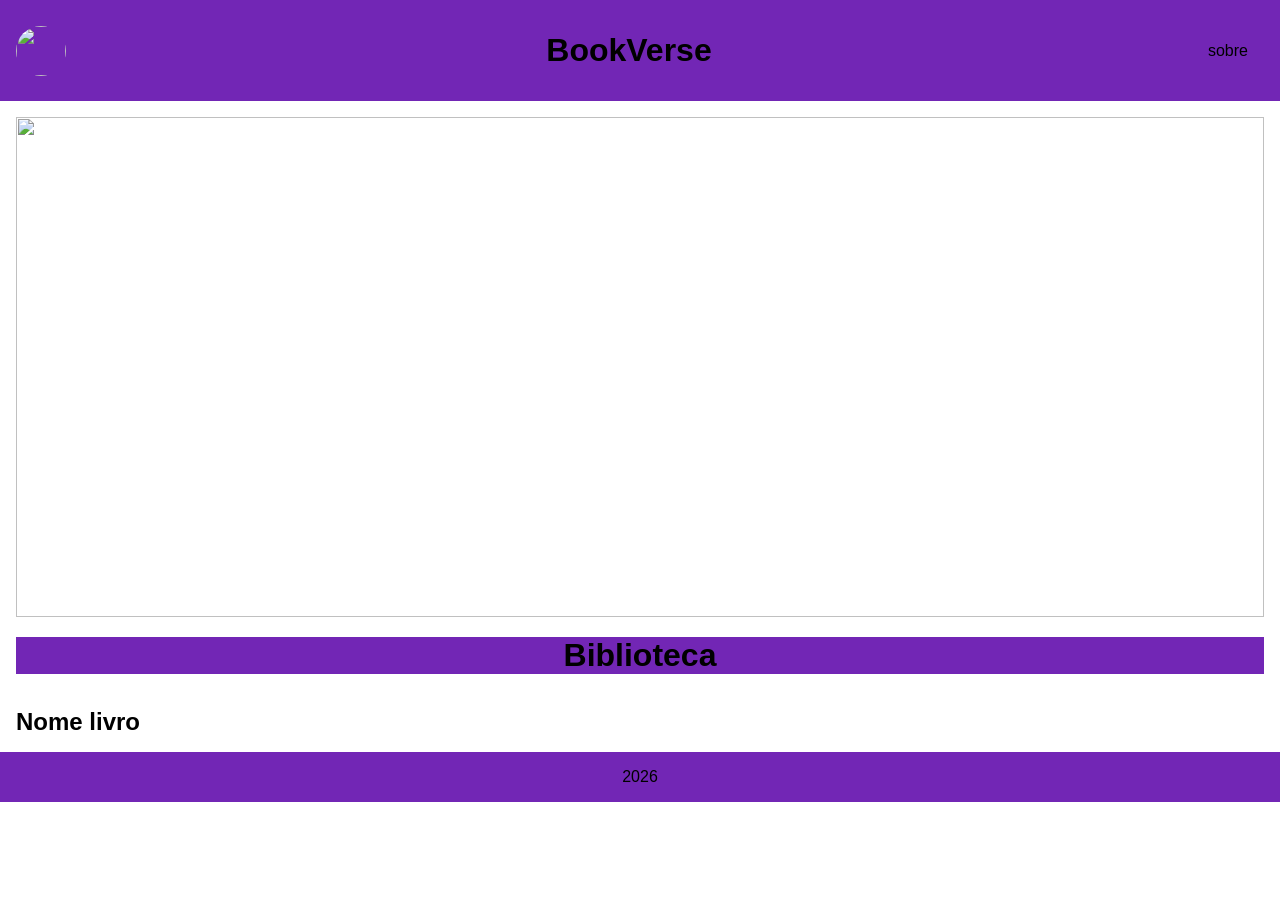
==== index.html @ 535d3a69 "primeiro commit" ====
<!DOCTYPE html>
<html lang="pt-BR">
<head>
    <meta charset="UTF-8">
    <meta name="viewport" content="width=device-width, initial-scale=1.0">
    <title>BookVerse</title>
    <link rel="stylesheet" href="CSS/style.css">
</head>
<body>
    <header>
        <img src="https://picsum.photos/200" alt="" class="logo">

        <h1> BookVerse</h1>

        <nav>
            <a href="index.html">sobre</a>
        </nav>
    </header>

    <main>

        <img src="https://picsum.photos/900/200" alt="" class="jumbo">
        <h1>Biblioteca</h1>
        <div class="card-container">
            <div class="card">
                <div class="card-img">
                    <img src="https://picsum.photos/150/200" alt="" class="imagem_livro">
                </div>
                <div class="card-text">
                    <h2>Nome livro</h2>
                </div>
            </div>
        </div>
    </main>

    <footer>
        <p>2026</p>
    </footer>
</body>
</html>
---- CSS/style.css ----
/*As variáveis definidas nele ficam disponíveis para todo o documento.*/
/*Se depois você quiser mudar a cor principal do site inteiro, basta alterar uma linha:*/
:root {
    --prim:#7226B5;
    --sec:#000000;
    --ter:#969696;
}


/*selecionamos todos os elementos da página*/
/*Ele faz uma "limpeza" nos estilos padrão do 
navegador e define algumas configurações básicas 
para toda a página*/
*{
    margin: 0; /*Remove as margens externas de todos os elementos.*/
    padding: 0; /*Remove o espaço interno dos elementos.*/
    box-sizing: border-box; /*define a largura máxima de acordo com o width*/
    font-family: sans-serif;
    
}

header, footer{
    background-color: var(--prim);
    color: var(--sec);
    padding: 1rem;
    display: flex;
}

.logo {
    width: 50px;
    height: 50px;
    border-radius: 50%;
}

header{
    justify-content: space-between;
    align-items: center;
}

footer{
    justify-content: center;
}

nav a{
    text-decoration: none;
    color: var(--sec);
    padding: 1rem;
}
nav a:hover{
    background-color: var(--ter);
    color: var(--sec);
    border-radius: 20px;
}

main{
    padding: 1rem;
}

.jumbo{
    width: 100%;
    height: 500px;
    object-fit: fill;
}

h1{
    text-align: center;
    background-color: var(--prim);
    color: var(--sec);
    margin: 1rem 0;
}
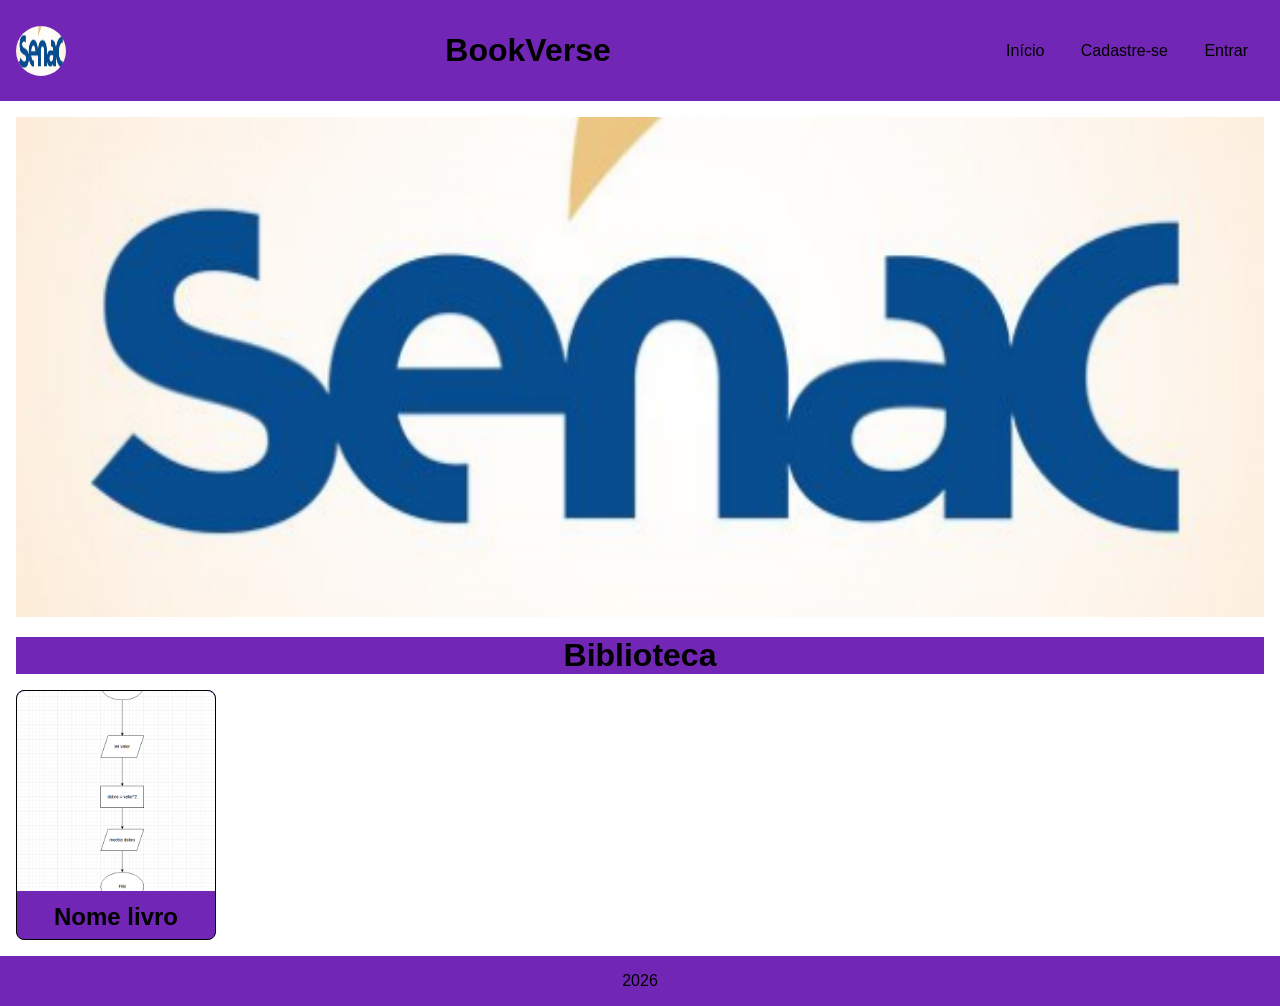
==== commit 577b771a: "criando" ====
--- a/index.html
+++ b/index.html
@@ -8,28 +8,36 @@
 </head>
 <body>
     <header>
-        <img src="https://picsum.photos/200" alt="" class="logo">
+        <img src="imagens/logo_senac.png" alt="" class="logo">
 
         <h1> BookVerse</h1>
 
         <nav>
-            <a href="index.html">sobre</a>
+            <a href="index.html">Início</a>
+            <a href="cadastro.html">Cadastre-se</a>
+            <a href="login.html">Entrar</a>
         </nav>
     </header>
 
     <main>
 
-        <img src="https://picsum.photos/900/200" alt="" class="jumbo">
+        <img src="imagens/logo_senac.png" alt="" class="jumbo">
         <h1>Biblioteca</h1>
         <div class="card-container">
-            <div class="card">
-                <div class="card-img">
-                    <img src="https://picsum.photos/150/200" alt="" class="imagem_livro">
+            <!-- essa tag é o card -->
+            <a href="detalhes.html">
+                <div class="card">
+                    <!-- como fazer com que os elementos contidos na div card não a ultrapassem? -->
+                    
+                    <div class="card-img">
+                        <!-- como fazer com que a imagem contidos na div card-img não a ultrapassem? -->
+                        <img src="imagens/Captura de tela 2026-07-01 200144.png" alt="" class="imagem_livro">
+                    </div>
+                    <div class="card-text">
+                        <h2>Nome livro</h2>
+                    </div>
                 </div>
-                <div class="card-text">
-                    <h2>Nome livro</h2>
-                </div>
-            </div>
+            </a>
         </div>
     </main>
 
--- a/CSS/style.css
+++ b/CSS/style.css
@@ -19,6 +19,13 @@
     font-family: sans-serif;
     
 }
+
+/* .div-img img{
+    width: 100%;
+    height: 100%;
+    object-fit: contain;
+    display: block;
+} */
 
 header, footer{
     background-color: var(--prim);
@@ -68,4 +75,75 @@
     background-color: var(--prim);
     color: var(--sec);
     margin: 1rem 0;
+}
+
+.card-container {
+    display: grid;
+    gap: 1rem;
+    grid-template-columns: repeat(5,1fr);
+    justify-content: center;
+}
+
+.card{
+    border:  1px solid black;
+    background-color: var(--prim);
+    color: var(--sec);
+    border-radius: 8px;
+    width: 200px;
+    height: 250px;
+    cursor: pointer;
+    transition: 1s;
+}
+
+.card:hover{
+    box-shadow: 5px 5px 10px 0 black;
+}
+
+.card-img img{
+    width: 100%;
+    height: 200px; 
+    /*tive que definir a altura para que a imagem ficasse dentro da div. */
+    /*necessário verificar uma ação para que a imagem se ajuste de forma automática dentro da div card-img*/
+    object-fit: cover;
+    border-radius: 8px 8px 0 0;
+}
+
+.card-text{
+    padding: 0.5rem;
+    text-align: center;
+}
+
+.card-container a {
+    text-decoration: none;
+    color: var(--ter);
+}
+
+.main-detalhe{
+    display: flex;
+    justify-content: center; /*centraliza horizontal*/
+    align-items: center; /*centraliza verticalmente*/
+}
+
+#texto-detalhe{
+    width: 20%;
+    margin-left: 20px;
+}
+
+form{
+    background-color: var(--prim);
+    color: var(--ter);
+    padding: 1rem;
+    border-radius: 10px;
+    width: 20%;
+    display: flex;
+    flex-direction: column;
+    align-items: center;
+}
+
+.form-items{
+    margin: 1rem 0;
+    display: flex;
+    justify-content: space-between;
+    align-items: center;
+    width: 100%;
 }
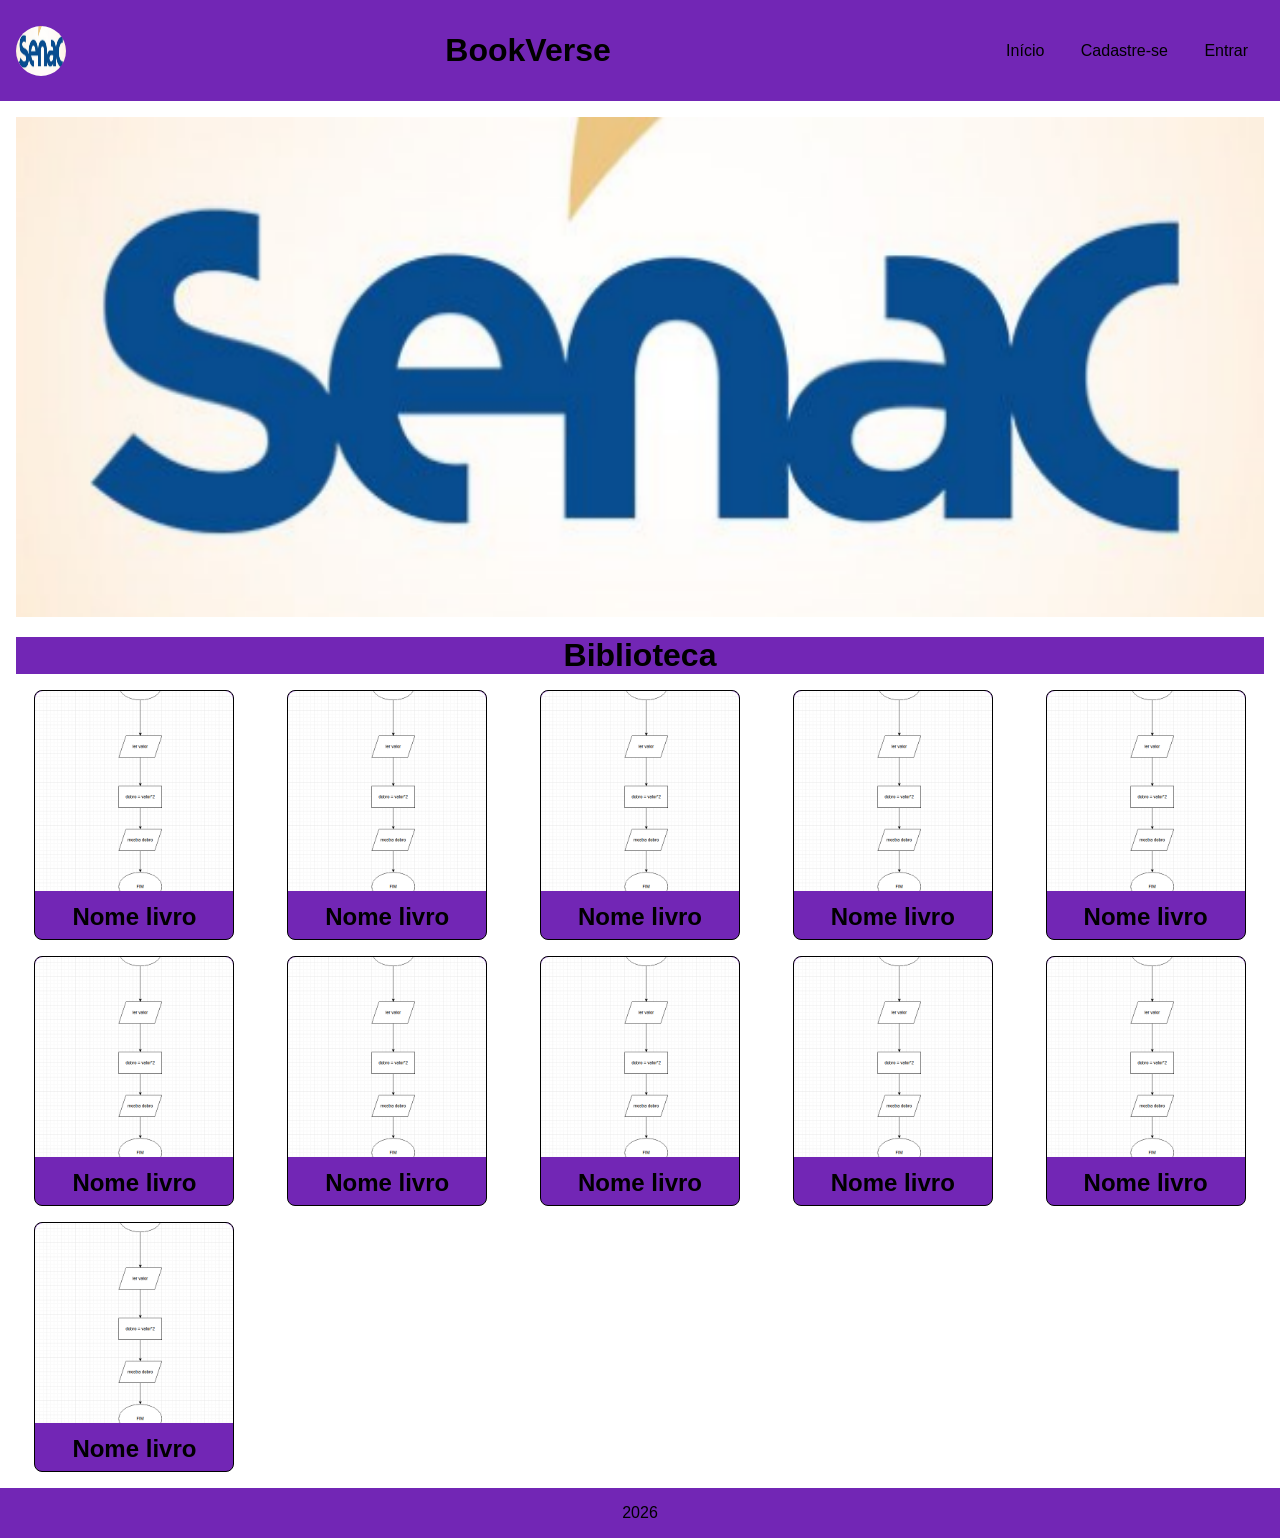
==== commit aebd9e8f: "primeiro commit" ====
--- a/index.html
+++ b/index.html
@@ -38,6 +38,136 @@
                     </div>
                 </div>
             </a>
+            <a href="detalhes.html">
+                <div class="card">
+                    <!-- como fazer com que os elementos contidos na div card não a ultrapassem? -->
+                    
+                    <div class="card-img">
+                        <!-- como fazer com que a imagem contidos na div card-img não a ultrapassem? -->
+                        <img src="imagens/Captura de tela 2026-07-01 200144.png" alt="" class="imagem_livro">
+                    </div>
+                    <div class="card-text">
+                        <h2>Nome livro</h2>
+                    </div>
+                </div>
+            </a>
+            <a href="detalhes.html">
+                <div class="card">
+                    <!-- como fazer com que os elementos contidos na div card não a ultrapassem? -->
+                    
+                    <div class="card-img">
+                        <!-- como fazer com que a imagem contidos na div card-img não a ultrapassem? -->
+                        <img src="imagens/Captura de tela 2026-07-01 200144.png" alt="" class="imagem_livro">
+                    </div>
+                    <div class="card-text">
+                        <h2>Nome livro</h2>
+                    </div>
+                </div>
+            </a>
+            <a href="detalhes.html">
+                <div class="card">
+                    <!-- como fazer com que os elementos contidos na div card não a ultrapassem? -->
+                    
+                    <div class="card-img">
+                        <!-- como fazer com que a imagem contidos na div card-img não a ultrapassem? -->
+                        <img src="imagens/Captura de tela 2026-07-01 200144.png" alt="" class="imagem_livro">
+                    </div>
+                    <div class="card-text">
+                        <h2>Nome livro</h2>
+                    </div>
+                </div>
+            </a>
+            <a href="detalhes.html">
+                <div class="card">
+                    <!-- como fazer com que os elementos contidos na div card não a ultrapassem? -->
+                    
+                    <div class="card-img">
+                        <!-- como fazer com que a imagem contidos na div card-img não a ultrapassem? -->
+                        <img src="imagens/Captura de tela 2026-07-01 200144.png" alt="" class="imagem_livro">
+                    </div>
+                    <div class="card-text">
+                        <h2>Nome livro</h2>
+                    </div>
+                </div>
+            </a>
+            <a href="detalhes.html">
+                <div class="card">
+                    <!-- como fazer com que os elementos contidos na div card não a ultrapassem? -->
+                    
+                    <div class="card-img">
+                        <!-- como fazer com que a imagem contidos na div card-img não a ultrapassem? -->
+                        <img src="imagens/Captura de tela 2026-07-01 200144.png" alt="" class="imagem_livro">
+                    </div>
+                    <div class="card-text">
+                        <h2>Nome livro</h2>
+                    </div>
+                </div>
+            </a>
+            <a href="detalhes.html">
+                <div class="card">
+                    <!-- como fazer com que os elementos contidos na div card não a ultrapassem? -->
+                    
+                    <div class="card-img">
+                        <!-- como fazer com que a imagem contidos na div card-img não a ultrapassem? -->
+                        <img src="imagens/Captura de tela 2026-07-01 200144.png" alt="" class="imagem_livro">
+                    </div>
+                    <div class="card-text">
+                        <h2>Nome livro</h2>
+                    </div>
+                </div>
+            </a>
+            <a href="detalhes.html">
+                <div class="card">
+                    <!-- como fazer com que os elementos contidos na div card não a ultrapassem? -->
+                    
+                    <div class="card-img">
+                        <!-- como fazer com que a imagem contidos na div card-img não a ultrapassem? -->
+                        <img src="imagens/Captura de tela 2026-07-01 200144.png" alt="" class="imagem_livro">
+                    </div>
+                    <div class="card-text">
+                        <h2>Nome livro</h2>
+                    </div>
+                </div>
+            </a>
+            <a href="detalhes.html">
+                <div class="card">
+                    <!-- como fazer com que os elementos contidos na div card não a ultrapassem? -->
+                    
+                    <div class="card-img">
+                        <!-- como fazer com que a imagem contidos na div card-img não a ultrapassem? -->
+                        <img src="imagens/Captura de tela 2026-07-01 200144.png" alt="" class="imagem_livro">
+                    </div>
+                    <div class="card-text">
+                        <h2>Nome livro</h2>
+                    </div>
+                </div>
+            </a>
+            <a href="detalhes.html">
+                <div class="card">
+                    <!-- como fazer com que os elementos contidos na div card não a ultrapassem? -->
+                    
+                    <div class="card-img">
+                        <!-- como fazer com que a imagem contidos na div card-img não a ultrapassem? -->
+                        <img src="imagens/Captura de tela 2026-07-01 200144.png" alt="" class="imagem_livro">
+                    </div>
+                    <div class="card-text">
+                        <h2>Nome livro</h2>
+                    </div>
+                </div>
+            </a>
+            <a href="detalhes.html">
+                <div class="card">
+                    <!-- como fazer com que os elementos contidos na div card não a ultrapassem? -->
+                    
+                    <div class="card-img">
+                        <!-- como fazer com que a imagem contidos na div card-img não a ultrapassem? -->
+                        <img src="imagens/Captura de tela 2026-07-01 200144.png" alt="" class="imagem_livro">
+                    </div>
+                    <div class="card-text">
+                        <h2>Nome livro</h2>
+                    </div>
+                </div>
+            </a>
         </div>
     </main>
 
--- a/CSS/style.css
+++ b/CSS/style.css
@@ -81,7 +81,7 @@
     display: grid;
     gap: 1rem;
     grid-template-columns: repeat(5,1fr);
-    justify-content: center;
+    justify-items: center;
 }
 
 .card{
@@ -146,4 +146,41 @@
     justify-content: space-between;
     align-items: center;
     width: 100%;
-}+}
+
+.form-items input{
+    border-radius: 8px;
+    padding: 0.5rem;
+    border: none;
+}
+
+button{
+    background-color: var(--ter);
+    color: var(--sec);
+    border-radius: 10px;
+    padding: 0.5rem;
+    margin: 1rem;
+}
+
+button:hover{
+    background-color: var(--sec);
+    color: var(--ter);
+    border: 1px solid var(--sec);
+}
+
+@media only screen and (max-width: 600px){
+    .card-container{
+        grid-template-columns: repeat(1, 1fr);
+    }
+}
+@media only screen and (min-width: 600px) and (max-width:900px){
+    .card-container{
+        grid-template-columns: repeat(2, 1fr);
+    }
+}
+@media only screen and (min-width: 900px) and (max-width:1200px){
+    .card-container{
+        grid-template-columns: repeat(3, 1fr);
+    }
+}
+
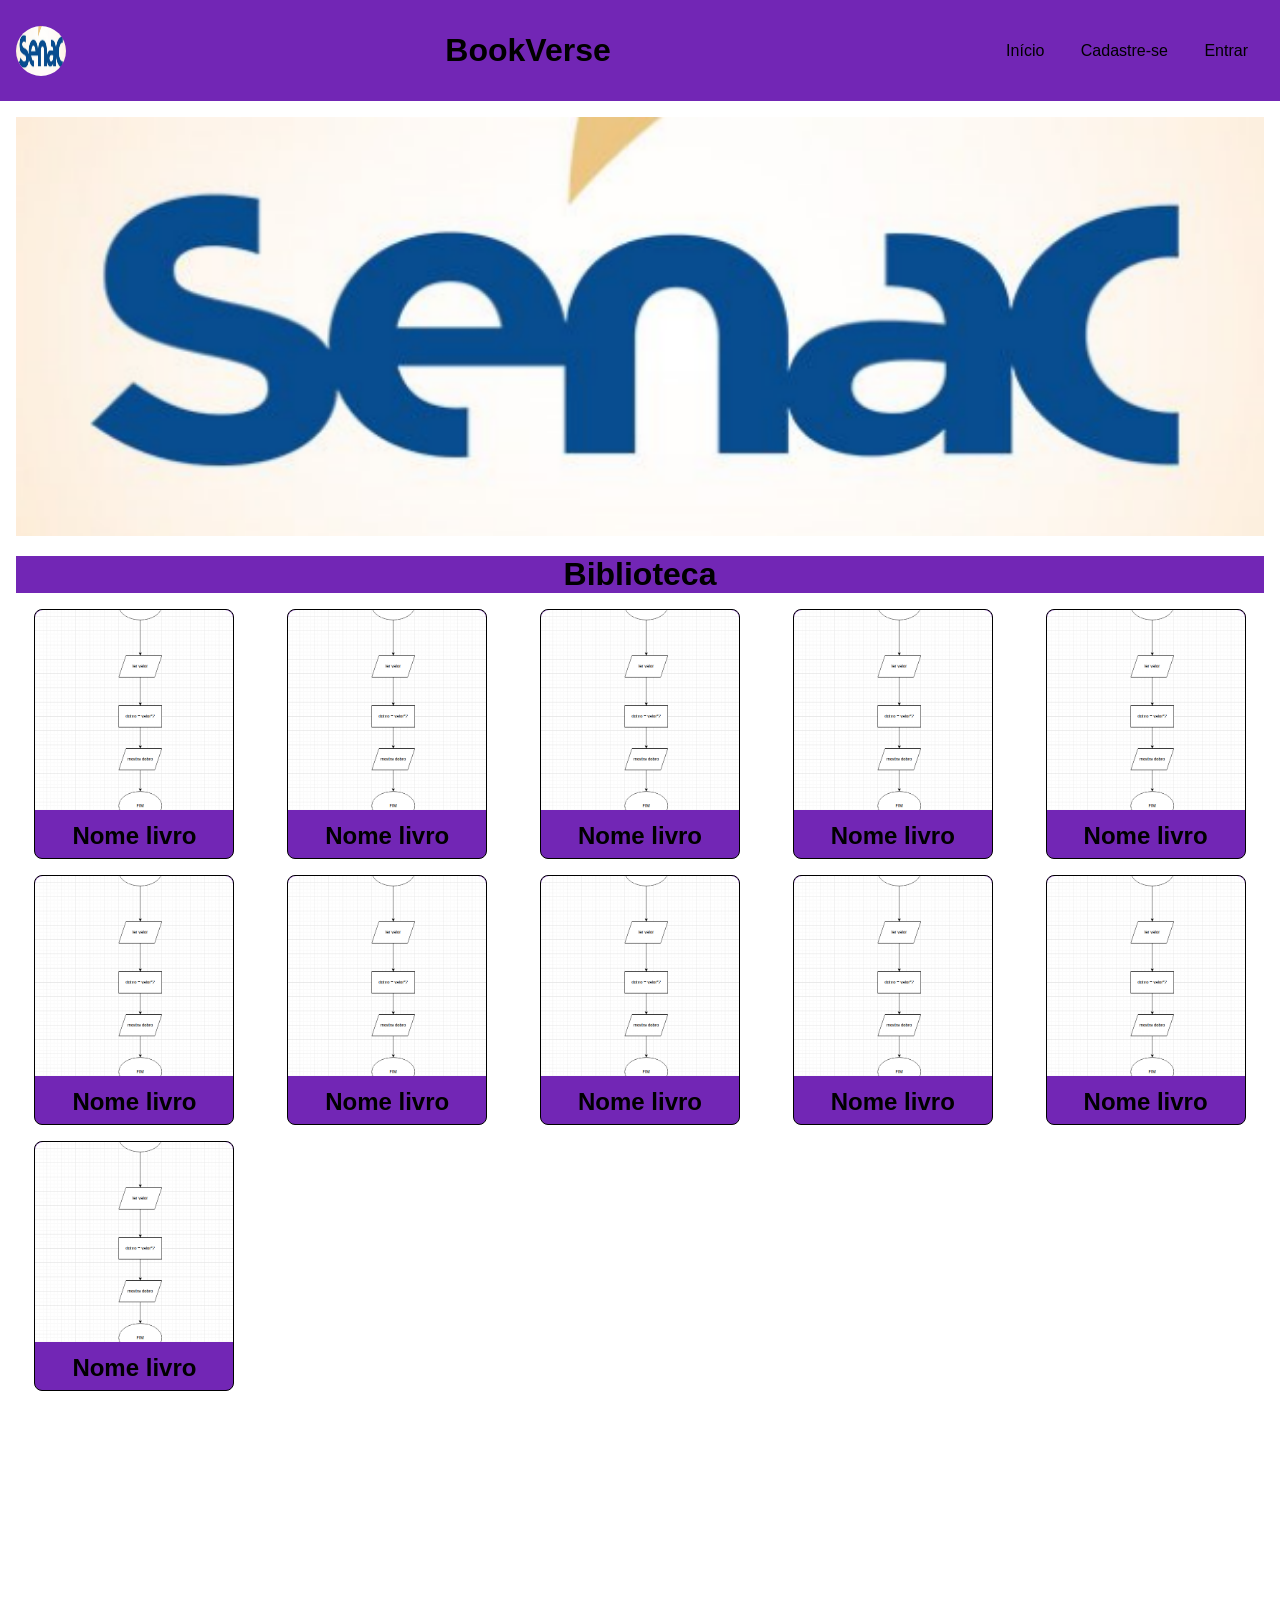
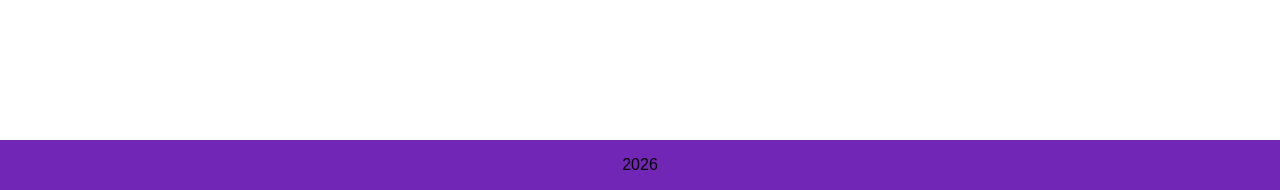
==== commit aab51084: "adicionado fundo no body" ====
--- a/index.html
+++ b/index.html
@@ -7,6 +7,10 @@
     <link rel="stylesheet" href="CSS/style.css">
 </head>
 <body>
+    <video autoplay muted loop id="bg-video">
+    <source src="src/universo.mp4" type="video/mp4">
+    Seu navegador não suporta vídeo em HTML5.
+  </video>
     <header>
         <img src="imagens/logo_senac.png" alt="" class="logo">
 
@@ -21,7 +25,7 @@
 
     <main>
 
-        <img src="imagens/logo_senac.png" alt="" class="jumbo">
+        <img class="banner" src="imagens/logo_senac.png" alt="" class="jumbo">
         <h1>Biblioteca</h1>
         <div class="card-container">
             <!-- essa tag é o card -->
--- a/CSS/style.css
+++ b/CSS/style.css
@@ -43,6 +43,8 @@
 header{
     justify-content: space-between;
     align-items: center;
+    width: auto;
+    height: auto;
 }
 
 footer{
@@ -63,6 +65,11 @@
 main{
     padding: 1rem;
 }
+
+.banner{
+        width:100%; /* aqui eu indico que a imagem vai ocupar 100% da largura da tag onde a mesma está contida */
+        height: auto;/* aqui eu defino que a altura deve se ajustar a largura */
+    }
 
 .jumbo{
     width: 100%;
@@ -134,10 +141,11 @@
     color: var(--ter);
     padding: 1rem;
     border-radius: 10px;
-    width: 20%;
+    width: 300px;
     display: flex;
     flex-direction: column;
     align-items: center;
+    
 }
 
 .form-items{
@@ -152,6 +160,7 @@
     border-radius: 8px;
     padding: 0.5rem;
     border: none;
+    width: 75%;
 }
 
 button{
@@ -172,11 +181,25 @@
     .card-container{
         grid-template-columns: repeat(1, 1fr);
     }
+    header{
+        flex-direction: column;
+    }
+
+    nav {
+        display: flex;
+        flex-direction: column;
+    }
+    
+   /*  .main-detalhe{
+        display: grid;
+        grid-template-columns: repeat(1, 1fr);
+    } */
 }
 @media only screen and (min-width: 600px) and (max-width:900px){
     .card-container{
         grid-template-columns: repeat(2, 1fr);
     }
+    
 }
 @media only screen and (min-width: 900px) and (max-width:1200px){
     .card-container{
@@ -184,3 +207,18 @@
     }
 }
 
+footer{
+    margin-top: 26%;
+}
+
+
+#bg-video {
+  position: fixed;   /* fixa o vídeo no fundo */
+  right: 0;
+  bottom: 0;
+  min-width: 100%;   /* ocupa toda a largura */
+  min-height: 100%;  /* ocupa toda a altura */
+  z-index: -1;       /* fica atrás do conteúdo */
+  object-fit: cover; /* corta proporcionalmente para preencher */
+}
+
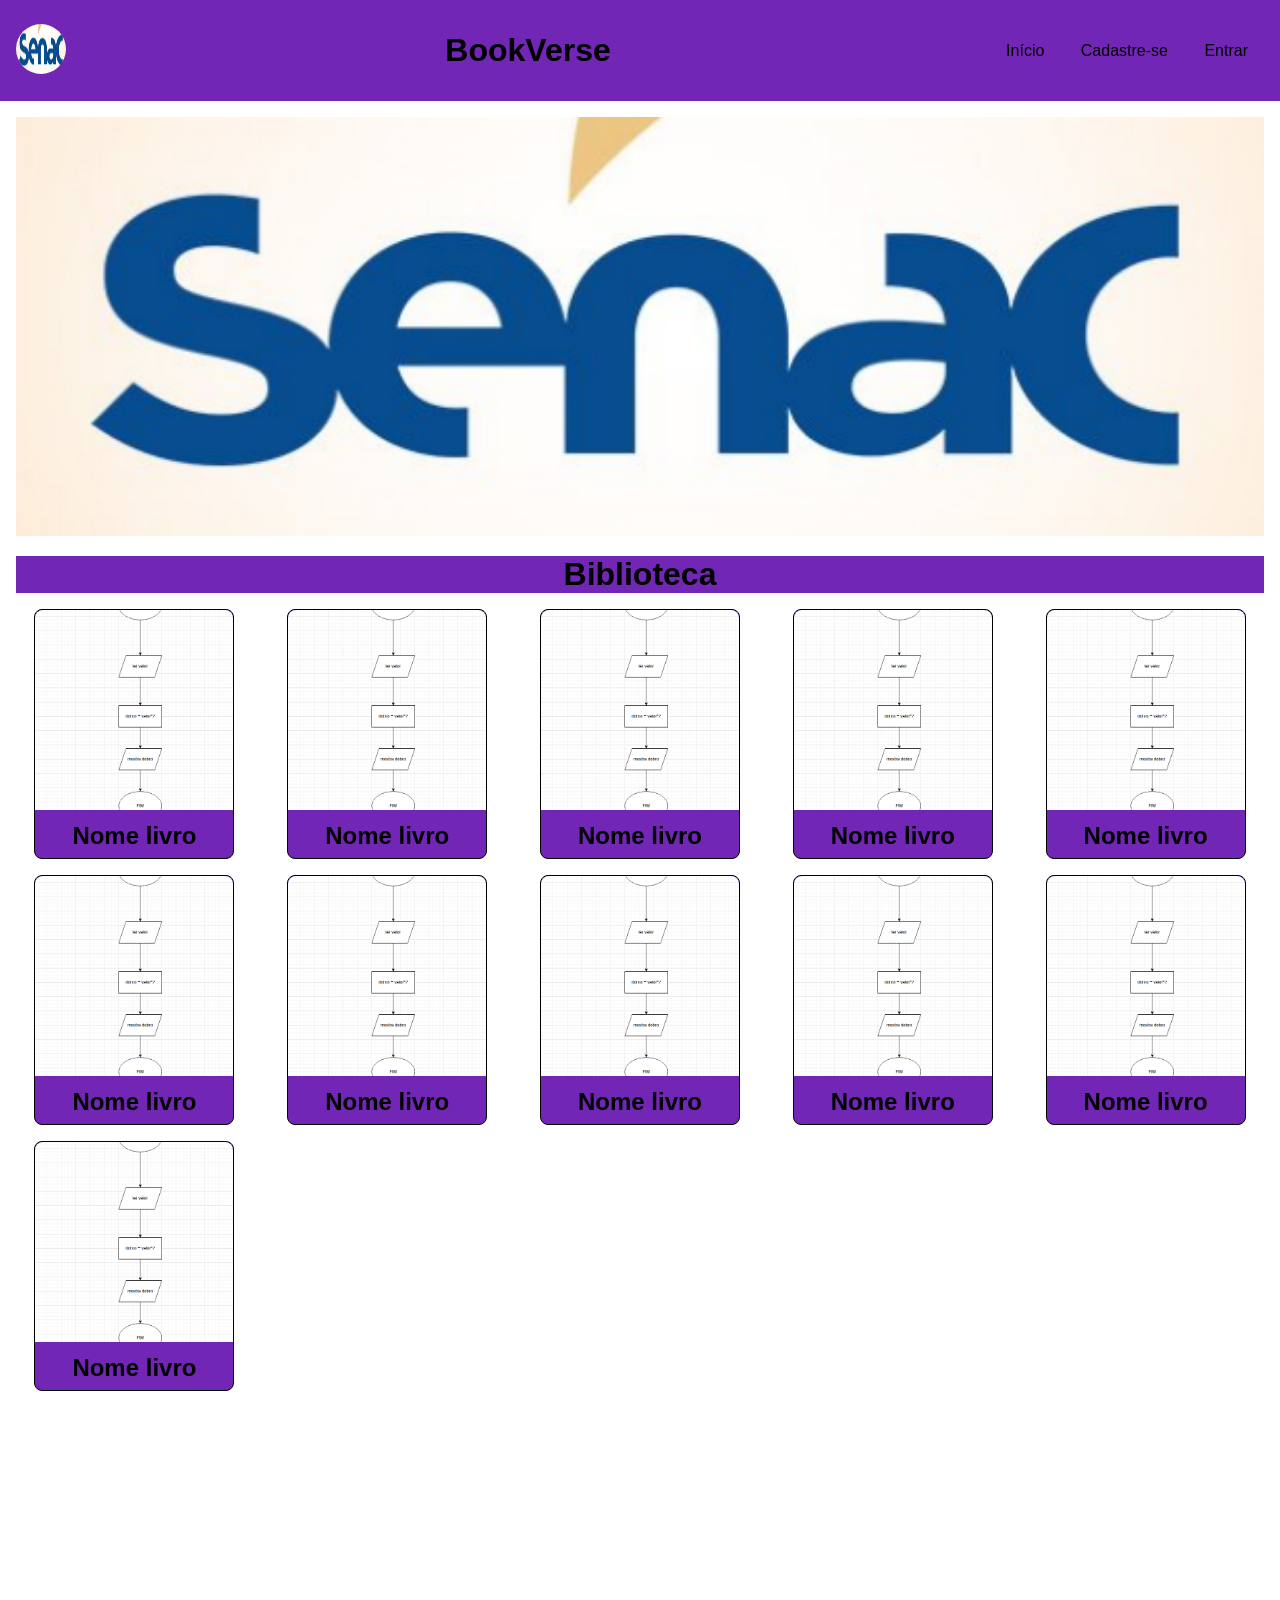
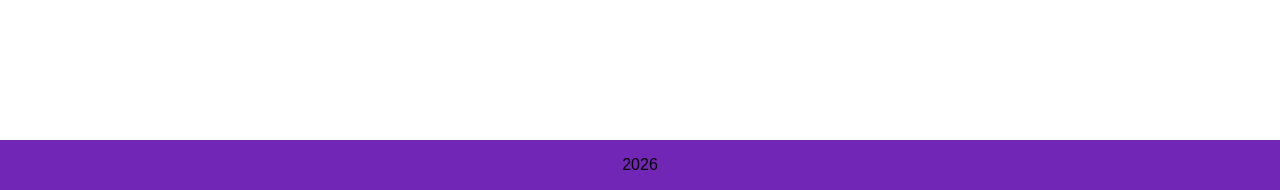
==== commit 0feebc57: "- adição do menu - lógica js" ====
--- a/index.html
+++ b/index.html
@@ -12,11 +12,15 @@
     Seu navegador não suporta vídeo em HTML5.
   </video>
     <header>
-        <img src="imagens/logo_senac.png" alt="" class="logo">
+        <div class="logo-menu">
+            <img src="imagens/logo_senac.png" alt="" class="logo">
+
+            <img src="imagens/menu.png" alt="" id="btn-menu">
+        </div>
 
         <h1> BookVerse</h1>
 
-        <nav>
+        <nav id="menu_global">
             <a href="index.html">Início</a>
             <a href="cadastro.html">Cadastre-se</a>
             <a href="login.html">Entrar</a>
@@ -178,5 +182,6 @@
     <footer>
         <p>2026</p>
     </footer>
+    <script src="../BookVerse/js/engine.js" defer ></script>
 </body>
 </html>
--- a/CSS/style.css
+++ b/CSS/style.css
@@ -6,6 +6,18 @@
     --sec:#000000;
     --ter:#969696;
 }
+
+#olhos {
+
+    cursor: pointer;
+    width: 24px;
+    height: 24px;
+    z-index: 1;
+    position: absolute;
+    right: 10px;
+}
+
+
 
 
 /*selecionamos todos os elementos da página*/
@@ -20,12 +32,6 @@
     
 }
 
-/* .div-img img{
-    width: 100%;
-    height: 100%;
-    object-fit: contain;
-    display: block;
-} */
 
 header, footer{
     background-color: var(--prim);
@@ -154,13 +160,15 @@
     justify-content: space-between;
     align-items: center;
     width: 100%;
+    position: relative;
 }
 
 .form-items input{
     border-radius: 8px;
     padding: 0.5rem;
     border: none;
-    width: 75%;
+    width: 100%;
+    margin-left: 10px;
 }
 
 button{
@@ -177,6 +185,14 @@
     border: 1px solid var(--sec);
 }
 
+#btn-menu{
+    display: none;
+}
+
+.aparecer{
+    display: flex !important;
+}
+
 @media only screen and (max-width: 600px){
     .card-container{
         grid-template-columns: repeat(1, 1fr);
@@ -190,10 +206,20 @@
         flex-direction: column;
     }
     
-   /*  .main-detalhe{
-        display: grid;
-        grid-template-columns: repeat(1, 1fr);
-    } */
+    .logo-menu{
+        display: flex;
+        justify-content: space-between;
+        width: 100%;
+    }
+
+    #btn-menu{
+        display: block; 
+    }
+
+    #menu_global{
+        display: none;
+    }
+ 
 }
 @media only screen and (min-width: 600px) and (max-width:900px){
     .card-container{
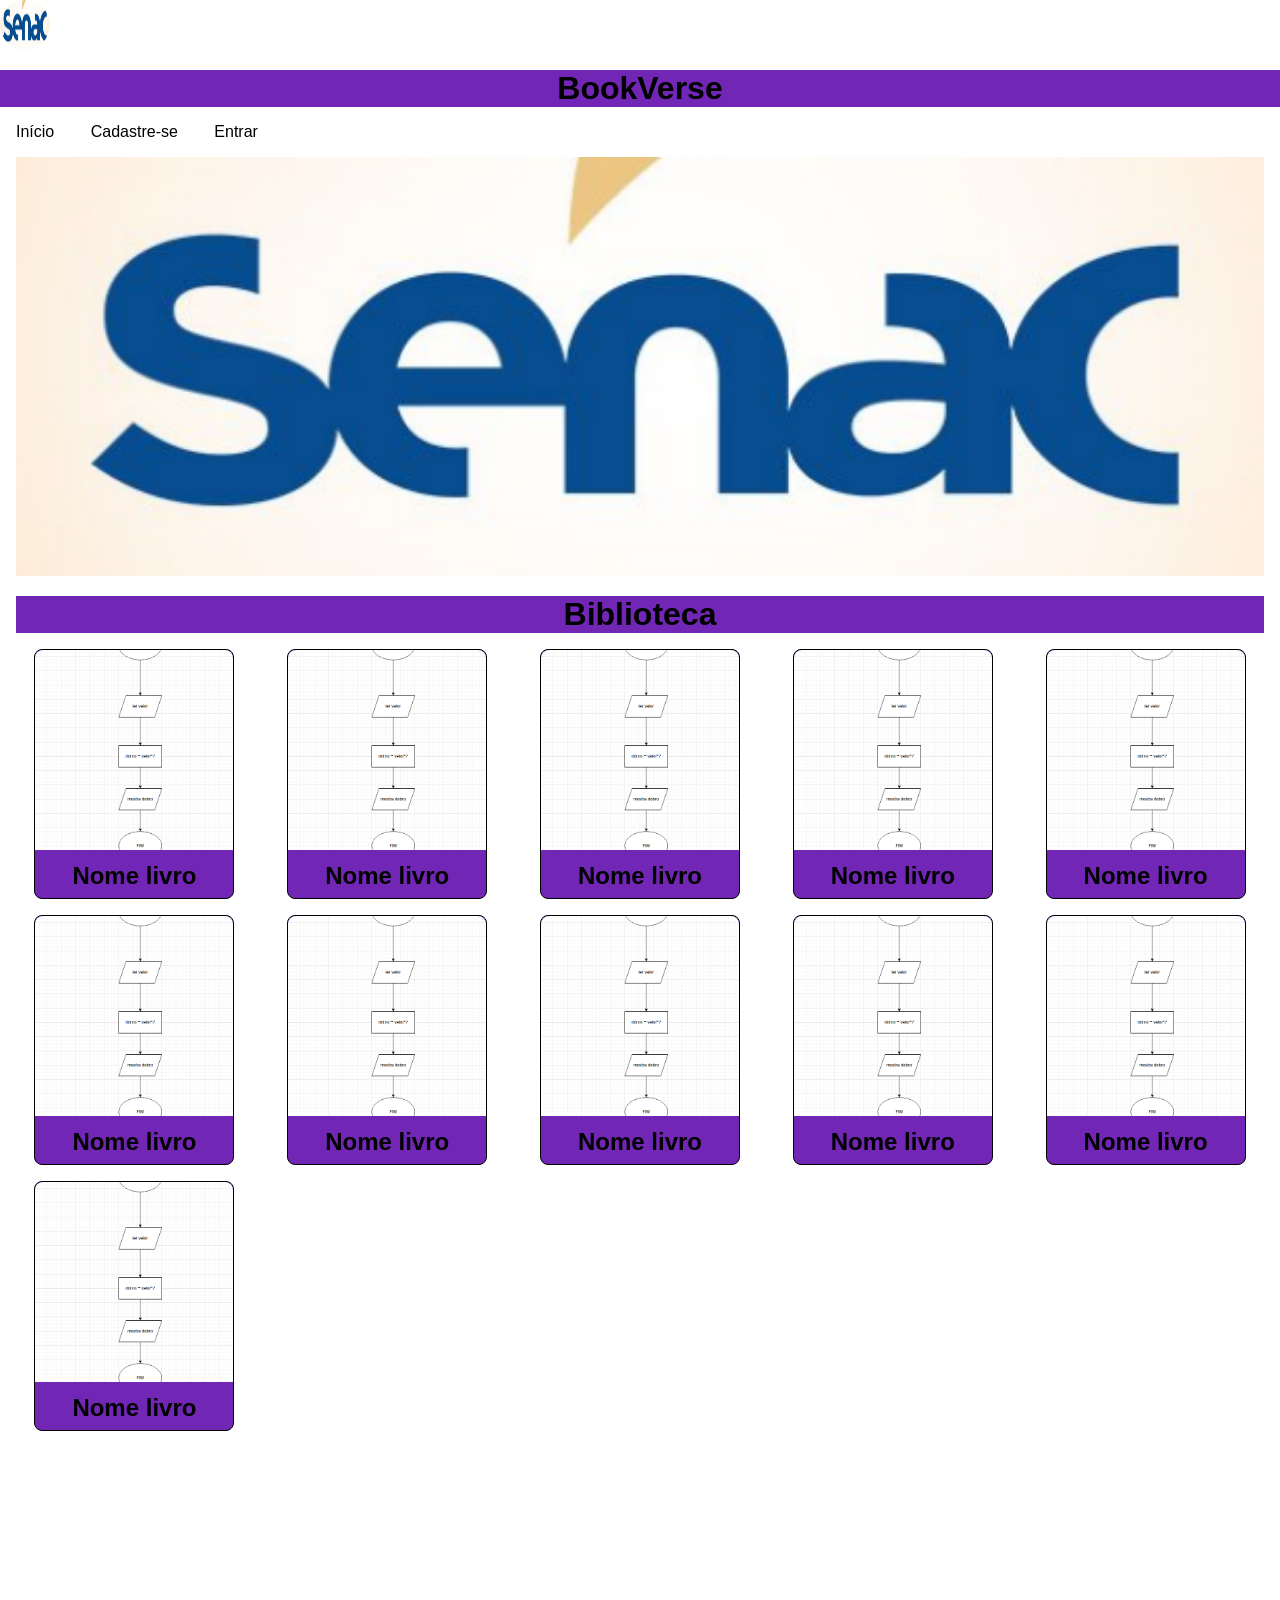
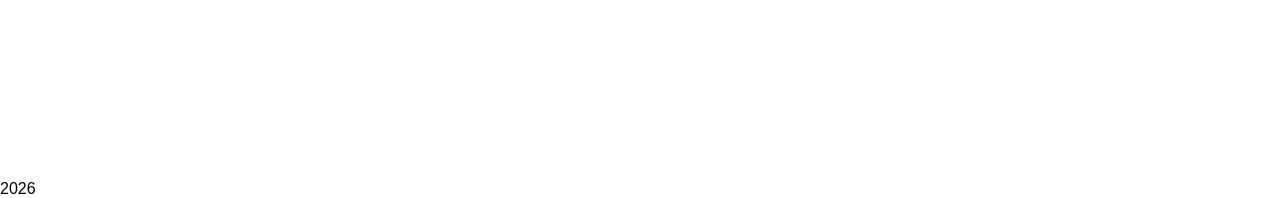
==== commit 29a18eef: "Merge branch 'main' of https://github.com/RobertRas/BookVerse" ====
--- a/index.html
+++ b/index.html
@@ -10,7 +10,7 @@
     <video autoplay muted loop id="bg-video">
     <source src="src/universo.mp4" type="video/mp4">
     Seu navegador não suporta vídeo em HTML5.
-  </video>
+    </video>
     <header>
         <div class="logo-menu">
             <img src="imagens/logo_senac.png" alt="" class="logo">
--- a/CSS/style.css
+++ b/CSS/style.css
@@ -8,11 +8,14 @@
 }
 
 #olhos {
-
+<<<<<<< HEAD
+=======
+
+>>>>>>> 0feebc57dd5a67ad68446e9def78024077740aec
     cursor: pointer;
     width: 24px;
     height: 24px;
-    z-index: 1;
+    /* z-index: 1; */
     position: absolute;
     right: 10px;
 }
@@ -31,7 +34,21 @@
     font-family: sans-serif;
     
 }
-
+<<<<<<< HEAD
+/* 
+label{
+    width: 50px;
+} */
+
+/* .div-img img{
+    width: 100%;
+    height: 100%;
+    object-fit: contain;
+    display: block;
+} */
+=======
+
+>>>>>>> 0feebc57dd5a67ad68446e9def78024077740aec
 
 header, footer{
     background-color: var(--prim);
